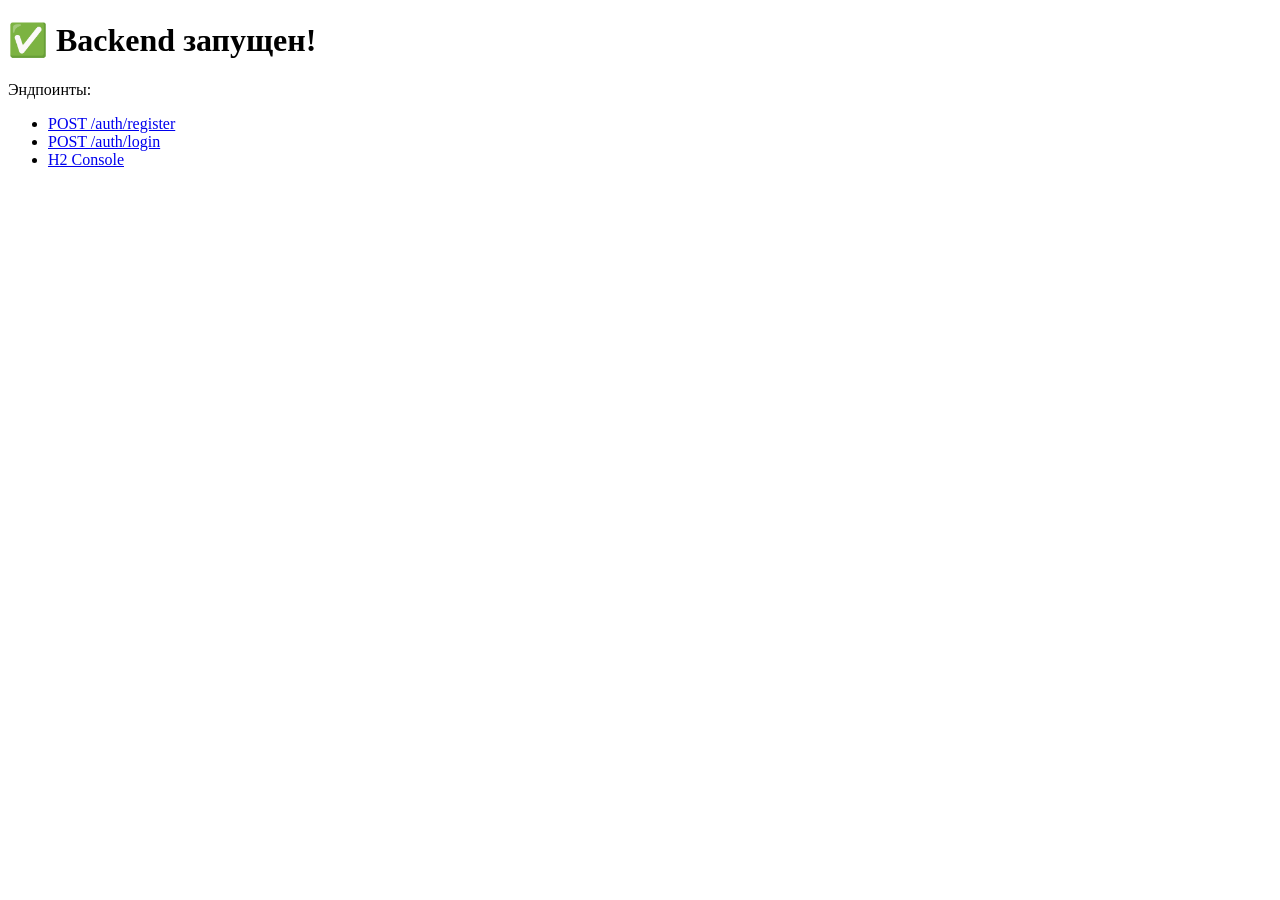
==== target/classes/static/index.html @ f4f9a8ad "Initial commit" ====
<!DOCTYPE html>
<html>
<head>
    <title>Food Delivery App</title>
</head>
<body>
    <h1>✅ Backend запущен!</h1>
    <p>Эндпоинты:</p>
    <ul>
        <li><a href="/auth/register">POST /auth/register</a></li>
        <li><a href="/auth/login">POST /auth/login</a></li>
        <li><a href="/h2-console">H2 Console</a></li>
    </ul>
</body>
</html>
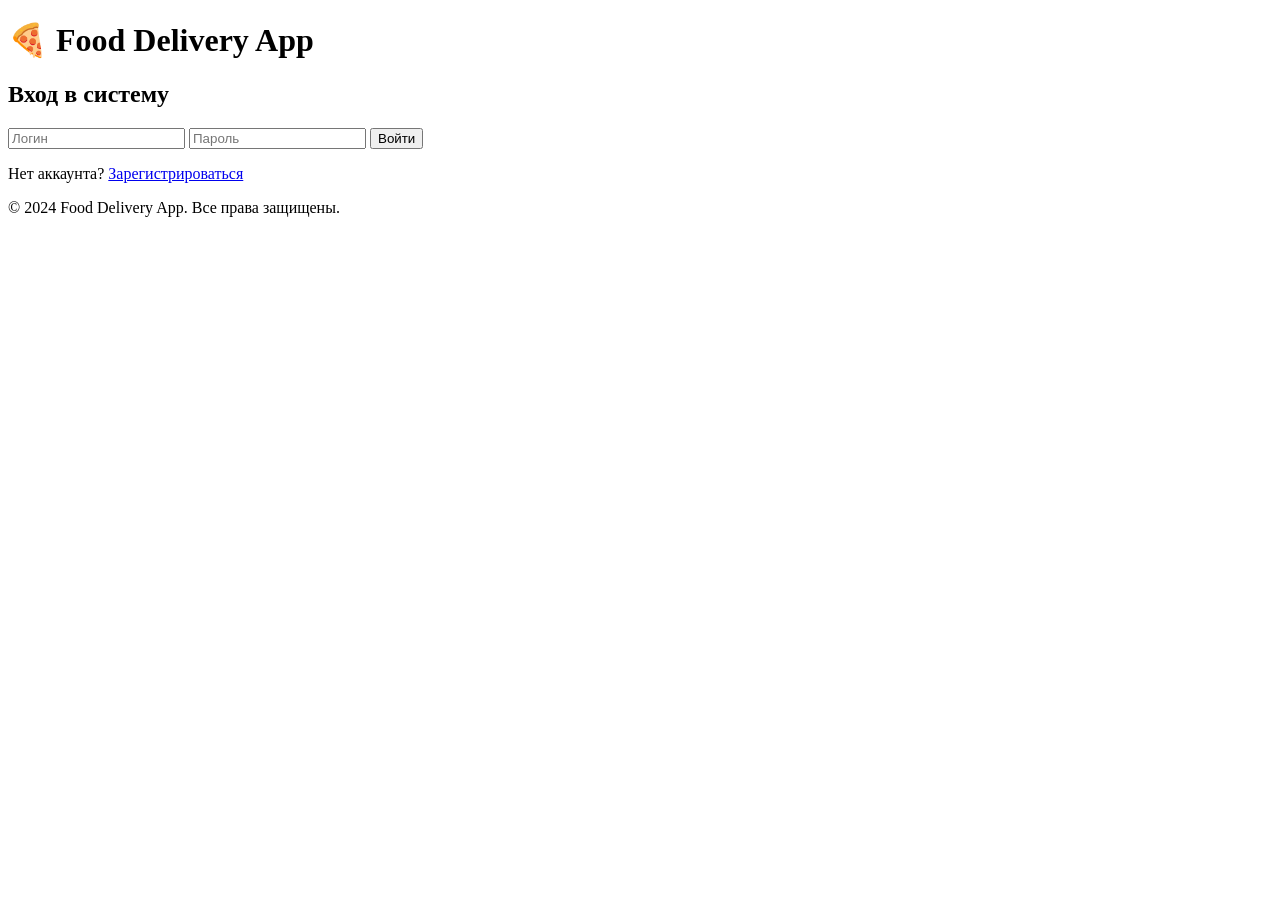
==== commit 64b91984: "update branch" ====
--- a/target/classes/static/index.html
+++ b/target/classes/static/index.html
@@ -1,15 +1,87 @@
 <!DOCTYPE html>
-<html>
+<html lang="ru">
 <head>
-    <title>Food Delivery App</title>
+    <meta charset="UTF-8">
+    <meta name="viewport" content="width=device-width, initial-scale=1.0">
+    <title>Food Delivery App - Главная</title>
+    <link rel="stylesheet" href="/css/style.css">
 </head>
 <body>
-    <h1>✅ Backend запущен!</h1>
-    <p>Эндпоинты:</p>
-    <ul>
-        <li><a href="/auth/register">POST /auth/register</a></li>
-        <li><a href="/auth/login">POST /auth/login</a></li>
-        <li><a href="/h2-console">H2 Console</a></li>
-    </ul>
+    <div class="container">
+        <header>
+            <h1>🍕 Food Delivery App</h1>
+            <nav id="nav-menu" style="display: none;">
+                <span id="user-info"></span>
+                <button onclick="logout()">Выйти</button>
+            </nav>
+        </header>
+
+        <!-- Блок авторизации -->
+        <div id="auth-section">
+            <div class="auth-container">
+                <h2>Вход в систему</h2>
+                <form id="login-form">
+                    <input type="text" id="login-username" placeholder="Логин" required>
+                    <input type="password" id="login-password" placeholder="Пароль" required>
+                    <button type="submit">Войти</button>
+                </form>
+                <p>Нет аккаунта? <a href="#" onclick="showRegister()">Зарегистрироваться</a></p>
+            </div>
+
+            <div class="auth-container" id="register-section" style="display: none;">
+                <h2>Регистрация</h2>
+                <form id="register-form">
+                    <input type="text" id="register-username" placeholder="Логин" required>
+                    <input type="password" id="register-password" placeholder="Пароль" required>
+                    <button type="submit">Зарегистрироваться</button>
+                </form>
+                <p>Уже есть аккаунт? <a href="#" onclick="showLogin()">Войти</a></p>
+            </div>
+        </div>
+
+        <!-- Основной контент (после входа) -->
+        <div id="main-content" style="display: none;">
+            <section id="profile-section">
+                <h2>Профиль пользователя</h2>
+                <div id="user-profile"></div>
+            </section>
+
+            <section id="data-section">
+                <h2>Работа с данными</h2>
+                
+                <div class="data-card">
+                    <h3>📋 Получить всех пользователей (ADMIN)</h3>
+                    <button onclick="getAllUsers()">Получить пользователей</button>
+                    <pre id="users-result"></pre>
+                </div>
+
+                <div class="data-card">
+                    <h3>🛒 Заказы (CUSTOMER)</h3>
+                    <button onclick="getCustomerOrders()">Мои заказы</button>
+                    <button onclick="createOrder()">Создать заказ</button>
+                    <pre id="orders-result"></pre>
+                </div>
+
+                <div class="data-card">
+                    <h3>🚚 Заказы курьера (COURIER)</h3>
+                    <button onclick="getCourierOrders()">Заказы на доставку</button>
+                    <pre id="courier-orders-result"></pre>
+                </div>
+
+                <div class="data-card">
+                    <h3>❌ Удалить пользователя (ADMIN)</h3>
+                    <input type="number" id="delete-user-id" placeholder="ID пользователя">
+                    <button onclick="deleteUser()">Удалить</button>
+                    <pre id="delete-result"></pre>
+                </div>
+            </section>
+        </div>
+
+        <footer>
+            <p>&copy; 2024 Food Delivery App. Все права защищены.</p>
+        </footer>
+    </div>
+
+    <script src="/js/app.js"></script>
 </body>
 </html>
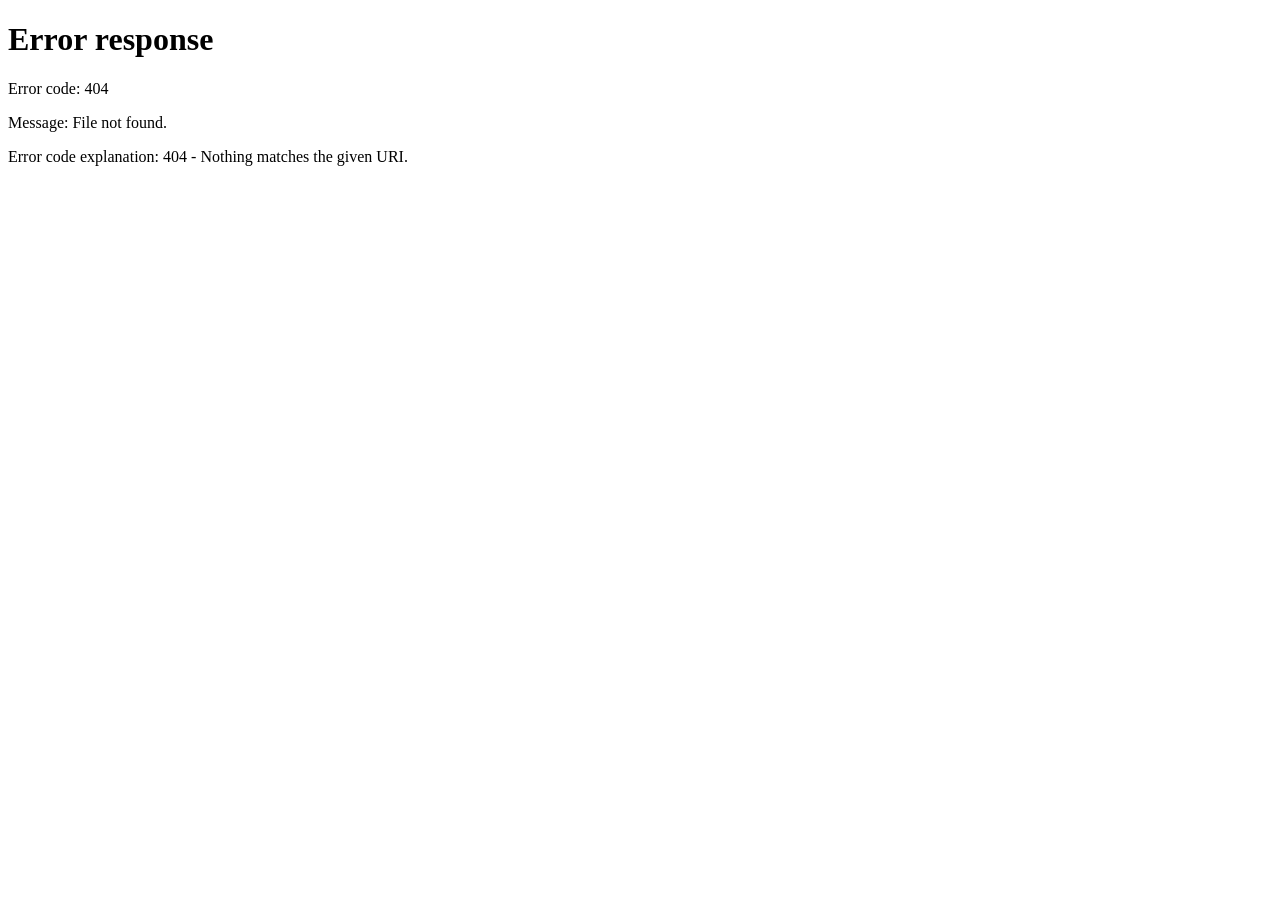
==== commit b66a4172: "update branch" ====
--- a/target/classes/static/index.html
+++ b/target/classes/static/index.html
@@ -3,85 +3,13 @@
 <head>
     <meta charset="UTF-8">
     <meta name="viewport" content="width=device-width, initial-scale=1.0">
-    <title>Food Delivery App - Главная</title>
-    <link rel="stylesheet" href="/css/style.css">
+    <title>Food Delivery App</title>
+    <script>
+        // Перенаправление на страницу входа
+        window.location.href = '/login.html';
+    </script>
 </head>
 <body>
-    <div class="container">
-        <header>
-            <h1>🍕 Food Delivery App</h1>
-            <nav id="nav-menu" style="display: none;">
-                <span id="user-info"></span>
-                <button onclick="logout()">Выйти</button>
-            </nav>
-        </header>
-
-        <!-- Блок авторизации -->
-        <div id="auth-section">
-            <div class="auth-container">
-                <h2>Вход в систему</h2>
-                <form id="login-form">
-                    <input type="text" id="login-username" placeholder="Логин" required>
-                    <input type="password" id="login-password" placeholder="Пароль" required>
-                    <button type="submit">Войти</button>
-                </form>
-                <p>Нет аккаунта? <a href="#" onclick="showRegister()">Зарегистрироваться</a></p>
-            </div>
-
-            <div class="auth-container" id="register-section" style="display: none;">
-                <h2>Регистрация</h2>
-                <form id="register-form">
-                    <input type="text" id="register-username" placeholder="Логин" required>
-                    <input type="password" id="register-password" placeholder="Пароль" required>
-                    <button type="submit">Зарегистрироваться</button>
-                </form>
-                <p>Уже есть аккаунт? <a href="#" onclick="showLogin()">Войти</a></p>
-            </div>
-        </div>
-
-        <!-- Основной контент (после входа) -->
-        <div id="main-content" style="display: none;">
-            <section id="profile-section">
-                <h2>Профиль пользователя</h2>
-                <div id="user-profile"></div>
-            </section>
-
-            <section id="data-section">
-                <h2>Работа с данными</h2>
-                
-                <div class="data-card">
-                    <h3>📋 Получить всех пользователей (ADMIN)</h3>
-                    <button onclick="getAllUsers()">Получить пользователей</button>
-                    <pre id="users-result"></pre>
-                </div>
-
-                <div class="data-card">
-                    <h3>🛒 Заказы (CUSTOMER)</h3>
-                    <button onclick="getCustomerOrders()">Мои заказы</button>
-                    <button onclick="createOrder()">Создать заказ</button>
-                    <pre id="orders-result"></pre>
-                </div>
-
-                <div class="data-card">
-                    <h3>🚚 Заказы курьера (COURIER)</h3>
-                    <button onclick="getCourierOrders()">Заказы на доставку</button>
-                    <pre id="courier-orders-result"></pre>
-                </div>
-
-                <div class="data-card">
-                    <h3>❌ Удалить пользователя (ADMIN)</h3>
-                    <input type="number" id="delete-user-id" placeholder="ID пользователя">
-                    <button onclick="deleteUser()">Удалить</button>
-                    <pre id="delete-result"></pre>
-                </div>
-            </section>
-        </div>
-
-        <footer>
-            <p>&copy; 2024 Food Delivery App. Все права защищены.</p>
-        </footer>
-    </div>
-
-    <script src="/js/app.js"></script>
+    <p>Перенаправление на страницу входа...</p>
 </body>
 </html>
